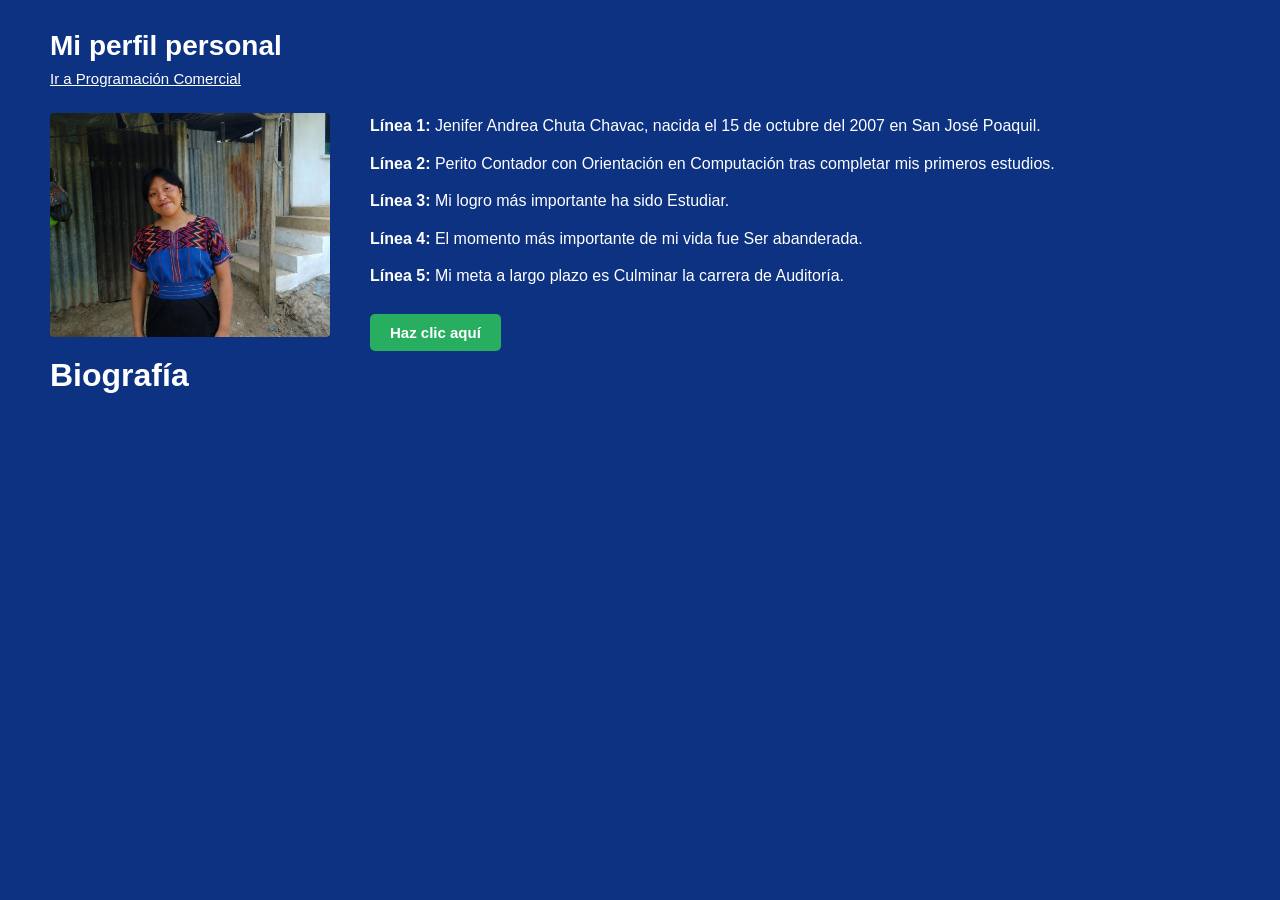
==== index.html @ e3f760f2 "Add files via upload" ====
﻿<!DOCTYPE html>
<html lang="es">
<head>
    <meta charset="UTF-8">
    <meta name="viewport" content="width=device-width, initial-scale=1.0">
    <!-- Icono de flor en la pestaña -->
    <link rel="icon" href="imagen.png" type="image/png">
    <!-- Enlace a la hoja de estilos CSS -->
    <link rel="stylesheet" href="estilo.css">
    <title>mi perfil personal</title>
</head>
<body>

    <header class="encabezado-superior">
        <h1>Mi perfil personal</h1>
        <a href="segundo.html" class="enlace-segundo">Ir a Programación Comercial</a>
    </header>

    <div class="contenedor-principal">
        <!-- Columna Izquierda: Tu foto y la sección de Biografía -->
        <div class="columna-izquierda">
            <img src="foto.png" alt="Fotografía personal" class="foto-rectangular">
            <h2 class="titulo-seccion">Biografía</h2>
        </div>

        <!-- Columna Derecha: Las 5 líneas exactas que pide la guía -->
        <div class="columna-derecha">
            <ul class="lista-biografia">
                <li><strong>Línea 1:</strong> Jenifer Andrea Chuta Chavac, nacida el 15 de octubre del 2007 en San José Poaquil.</li>
                <li><strong>Línea 2:</strong> Perito Contador con Orientación en Computación tras completar mis primeros estudios.</li>
                <li><strong>Línea 3:</strong> Mi logro más importante ha sido Estudiar.</li>
                <li><strong>Línea 4:</strong> El momento más importante de mi vida fue Ser abanderada.</li>
                <li><strong>Línea 5:</strong> Mi meta a largo plazo es Culminar la carrera de Auditoría.</li>
            </ul>

            <!-- Botón con la interacción JavaScript solicitada -->
            <button id="btnMensaje" class="boton-mensaje">Haz clic aquí</button>
        </div>
    </div>

    <!-- Enlace al archivo de JavaScript -->
    <script src="javascript.js"></script>

</body>
</html>
---- estilo.css ----
﻿body {
    background-color: #0d3282; /* Fondo azul oscuro */
    color: #ffffff;            /* Texto blanco */
    font-family: Arial, Helvetica, sans-serif;
    margin: 0;
    padding: 30px 50px;
}

.encabezado-superior {
    margin-bottom: 25px;
}

.encabezado-superior h1 {
    font-size: 28px;
    margin: 0 0 8px 0;
    color: #ffffff;
}

.enlace-segundo {
    color: #ffffff;
    text-decoration: underline;
    font-size: 15px;
}

.contenedor-principal {
    display: flex;
    flex-wrap: wrap;
    gap: 40px;
    align-items: flex-start;
    margin-top: 15px;
}

.columna-izquierda {
    width: 280px;
}

.foto-rectangular {
    width: 100%;
    height: auto;
    display: block;
    border-radius: 4px;
}

.titulo-seccion {
    font-size: 32px;
    font-weight: bold;
    margin-top: 20px;
    margin-bottom: 0;
    color: #ffffff;
}

.columna-derecha {
    flex: 1;
    min-width: 300px;
}

.lista-biografia {
    list-style-type: none;
    padding-left: 0;
    margin: 0 0 25px 0;
}

.lista-biografia li {
    font-size: 16px;
    line-height: 1.6;
    margin-bottom: 12px;
}

.boton-mensaje {
    background-color: #27ae60;
    color: #ffffff;
    border: none;
    padding: 10px 20px;
    font-size: 15px;
    font-weight: bold;
    border-radius: 5px;
    cursor: pointer;
}

.boton-mensaje:hover {
    background-color: #219150;
}
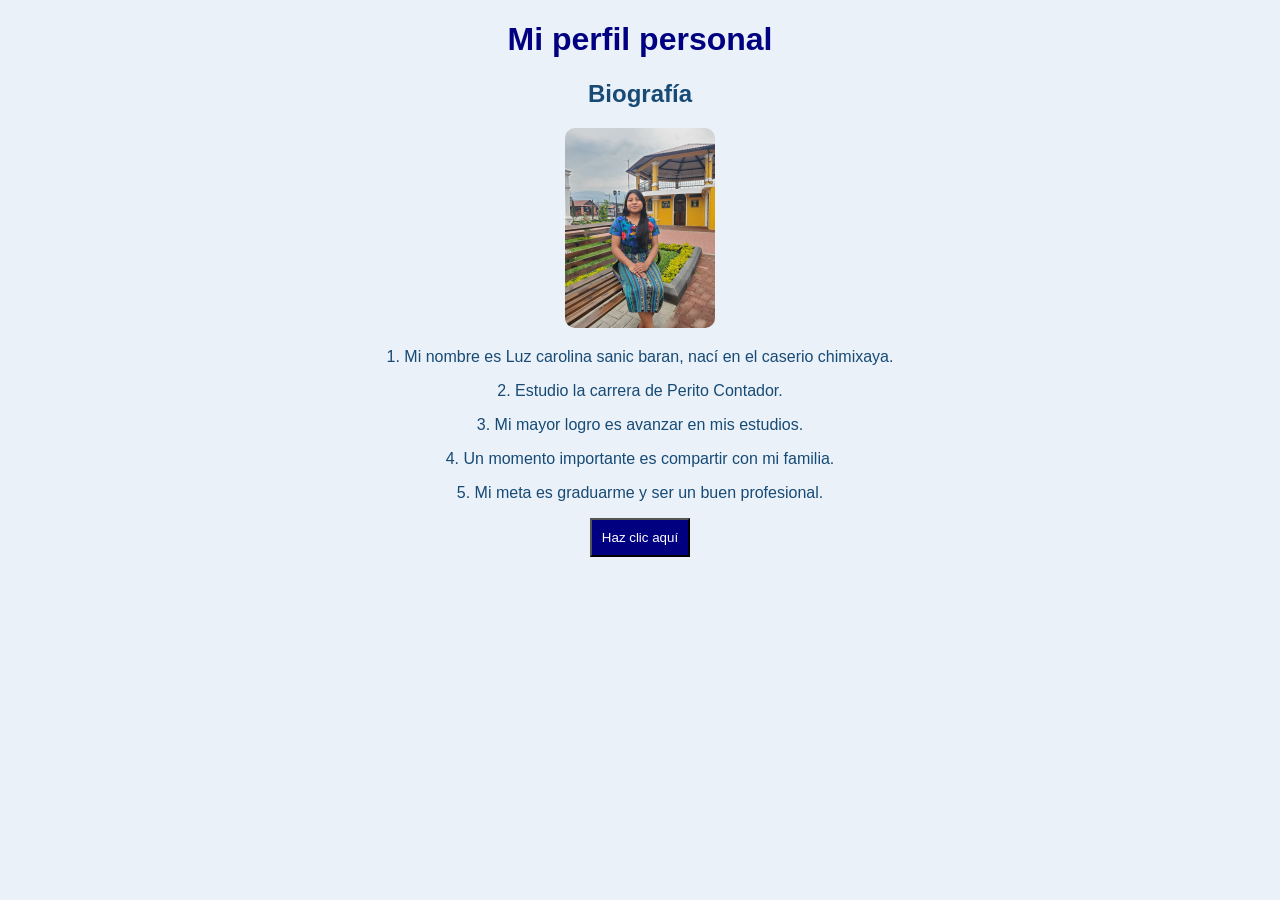
==== commit 6426c01d: "Add files via upload" ====
--- a/index.html
+++ b/index.html
@@ -2,44 +2,23 @@
 <html lang="es">
 <head>
     <meta charset="UTF-8">
-    <meta name="viewport" content="width=device-width, initial-scale=1.0">
-    <!-- Icono de flor en la pestaña -->
-    <link rel="icon" href="imagen.png" type="image/png">
-    <!-- Enlace a la hoja de estilos CSS -->
+    <title>Mi perfil personal</title>
     <link rel="stylesheet" href="estilo.css">
-    <title>mi perfil personal</title>
+    <link rel="icon" href="imagen.png">
+    <script src="javascript.js" defer></script>
 </head>
 <body>
+    <h1>Mi perfil personal</h1>
+    <h2>Biografía</h2>
 
-    <header class="encabezado-superior">
-        <h1>Mi perfil personal</h1>
-        <a href="segundo.html" class="enlace-segundo">Ir a Programación Comercial</a>
-    </header>
+    <img src="foto.png" width="150" alt="Mi fotografía">
 
-    <div class="contenedor-principal">
-        <!-- Columna Izquierda: Tu foto y la sección de Biografía -->
-        <div class="columna-izquierda">
-            <img src="foto.png" alt="Fotografía personal" class="foto-rectangular">
-            <h2 class="titulo-seccion">Biografía</h2>
-        </div>
+    <p>1. Mi nombre es Luz carolina sanic baran, nací en el caserio chimixaya.</p>
+    <p>2. Estudio la carrera de Perito Contador.</p>
+    <p>3. Mi mayor logro es avanzar en mis estudios.</p>
+    <p>4. Un momento importante es compartir con mi familia.</p>
+    <p>5. Mi meta es graduarme y ser un buen profesional.</p>
 
-        <!-- Columna Derecha: Las 5 líneas exactas que pide la guía -->
-        <div class="columna-derecha">
-            <ul class="lista-biografia">
-                <li><strong>Línea 1:</strong> Jenifer Andrea Chuta Chavac, nacida el 15 de octubre del 2007 en San José Poaquil.</li>
-                <li><strong>Línea 2:</strong> Perito Contador con Orientación en Computación tras completar mis primeros estudios.</li>
-                <li><strong>Línea 3:</strong> Mi logro más importante ha sido Estudiar.</li>
-                <li><strong>Línea 4:</strong> El momento más importante de mi vida fue Ser abanderada.</li>
-                <li><strong>Línea 5:</strong> Mi meta a largo plazo es Culminar la carrera de Auditoría.</li>
-            </ul>
-
-            <!-- Botón con la interacción JavaScript solicitada -->
-            <button id="btnMensaje" class="boton-mensaje">Haz clic aquí</button>
-        </div>
-    </div>
-
-    <!-- Enlace al archivo de JavaScript -->
-    <script src="javascript.js"></script>
-
+    <button id="boton">Haz clic aquí</button>
 </body>
 </html>
--- a/estilo.css
+++ b/estilo.css
@@ -1,82 +1,20 @@
 ﻿body {
-    background-color: #0d3282; /* Fondo azul oscuro */
-    color: #ffffff;            /* Texto blanco */
-    font-family: Arial, Helvetica, sans-serif;
-    margin: 0;
-    padding: 30px 50px;
+    background-color: #eaf1f8;
+    font-family: Arial;
+    text-align: center;
+    color: #174a75;
 }
 
-.encabezado-superior {
-    margin-bottom: 25px;
+h1 {
+    color: navy;
 }
 
-.encabezado-superior h1 {
-    font-size: 28px;
-    margin: 0 0 8px 0;
-    color: #ffffff;
+img {
+    border-radius: 10px;
 }
 
-.enlace-segundo {
-    color: #ffffff;
-    text-decoration: underline;
-    font-size: 15px;
-}
-
-.contenedor-principal {
-    display: flex;
-    flex-wrap: wrap;
-    gap: 40px;
-    align-items: flex-start;
-    margin-top: 15px;
-}
-
-.columna-izquierda {
-    width: 280px;
-}
-
-.foto-rectangular {
-    width: 100%;
-    height: auto;
-    display: block;
-    border-radius: 4px;
-}
-
-.titulo-seccion {
-    font-size: 32px;
-    font-weight: bold;
-    margin-top: 20px;
-    margin-bottom: 0;
-    color: #ffffff;
-}
-
-.columna-derecha {
-    flex: 1;
-    min-width: 300px;
-}
-
-.lista-biografia {
-    list-style-type: none;
-    padding-left: 0;
-    margin: 0 0 25px 0;
-}
-
-.lista-biografia li {
-    font-size: 16px;
-    line-height: 1.6;
-    margin-bottom: 12px;
-}
-
-.boton-mensaje {
-    background-color: #27ae60;
-    color: #ffffff;
-    border: none;
-    padding: 10px 20px;
-    font-size: 15px;
-    font-weight: bold;
-    border-radius: 5px;
-    cursor: pointer;
-}
-
-.boton-mensaje:hover {
-    background-color: #219150;
+button {
+    background-color: navy;
+    color: white;
+    padding: 10px;
 }
